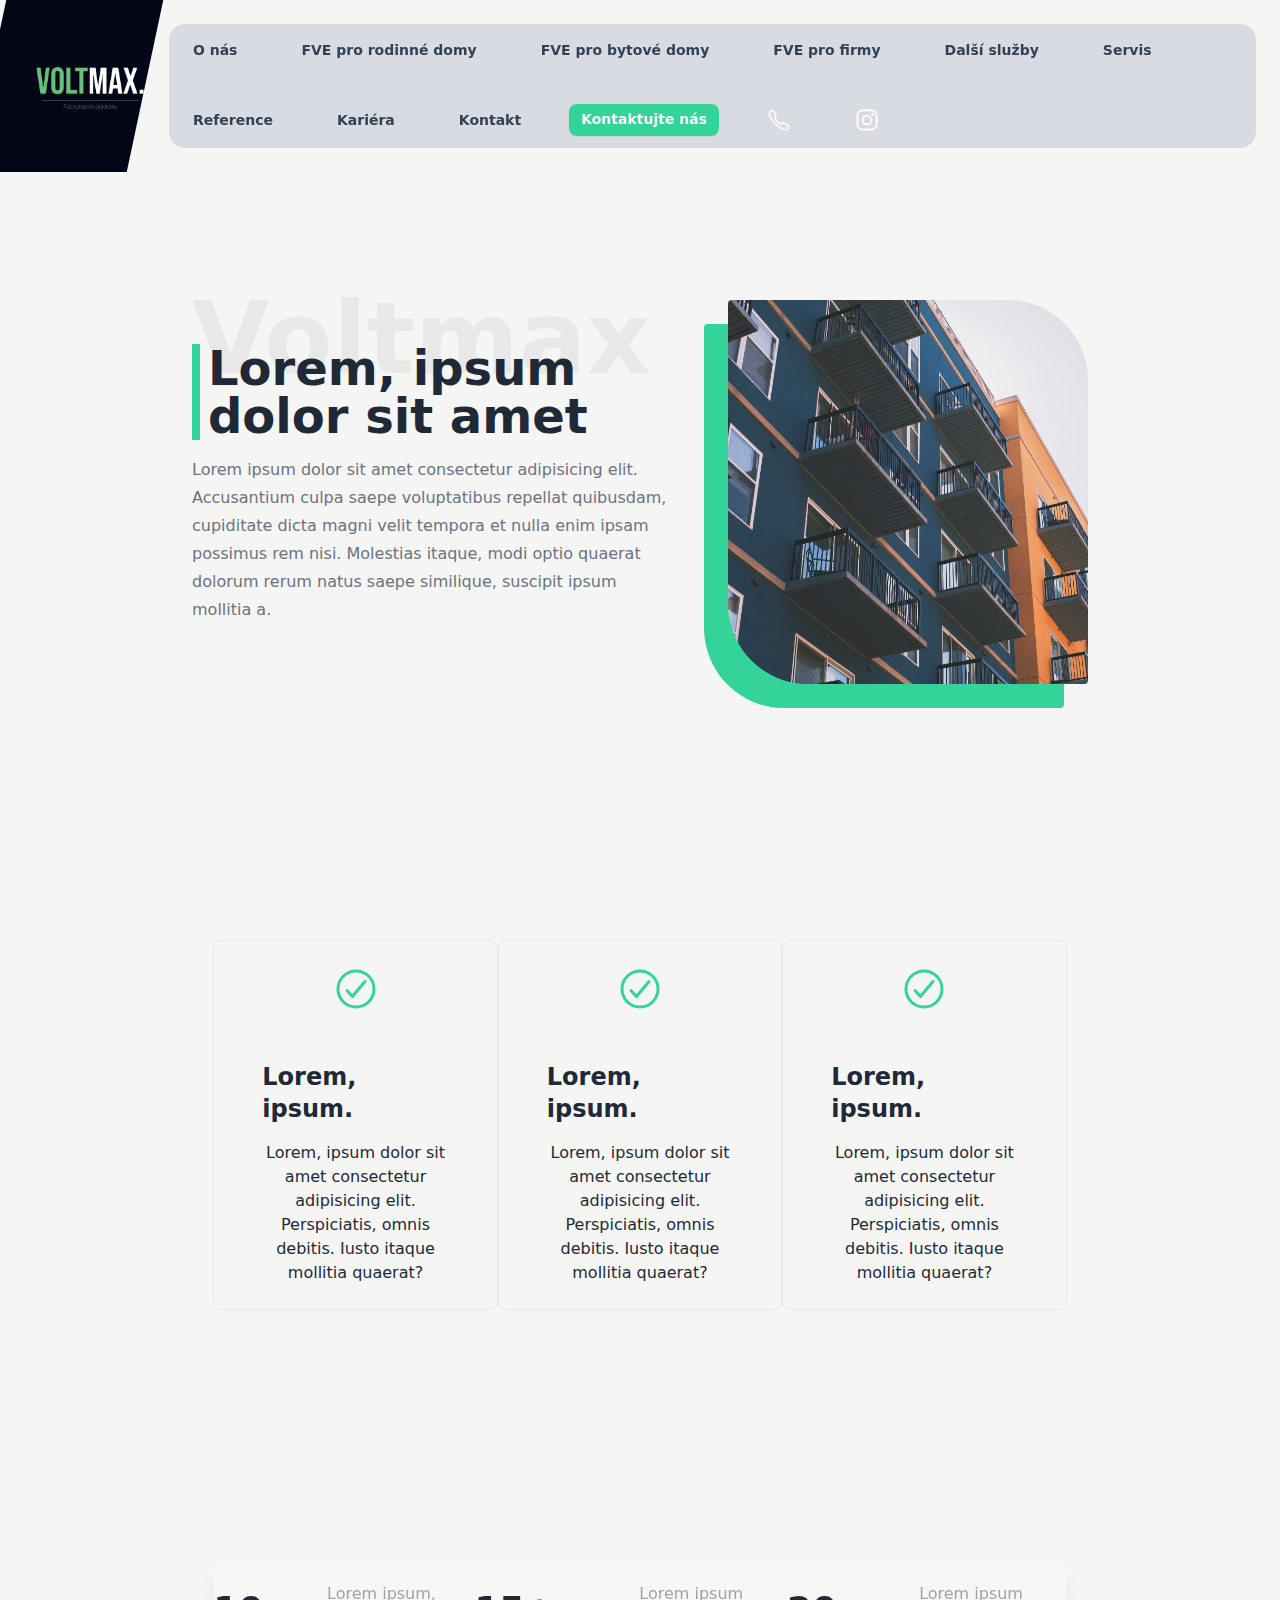
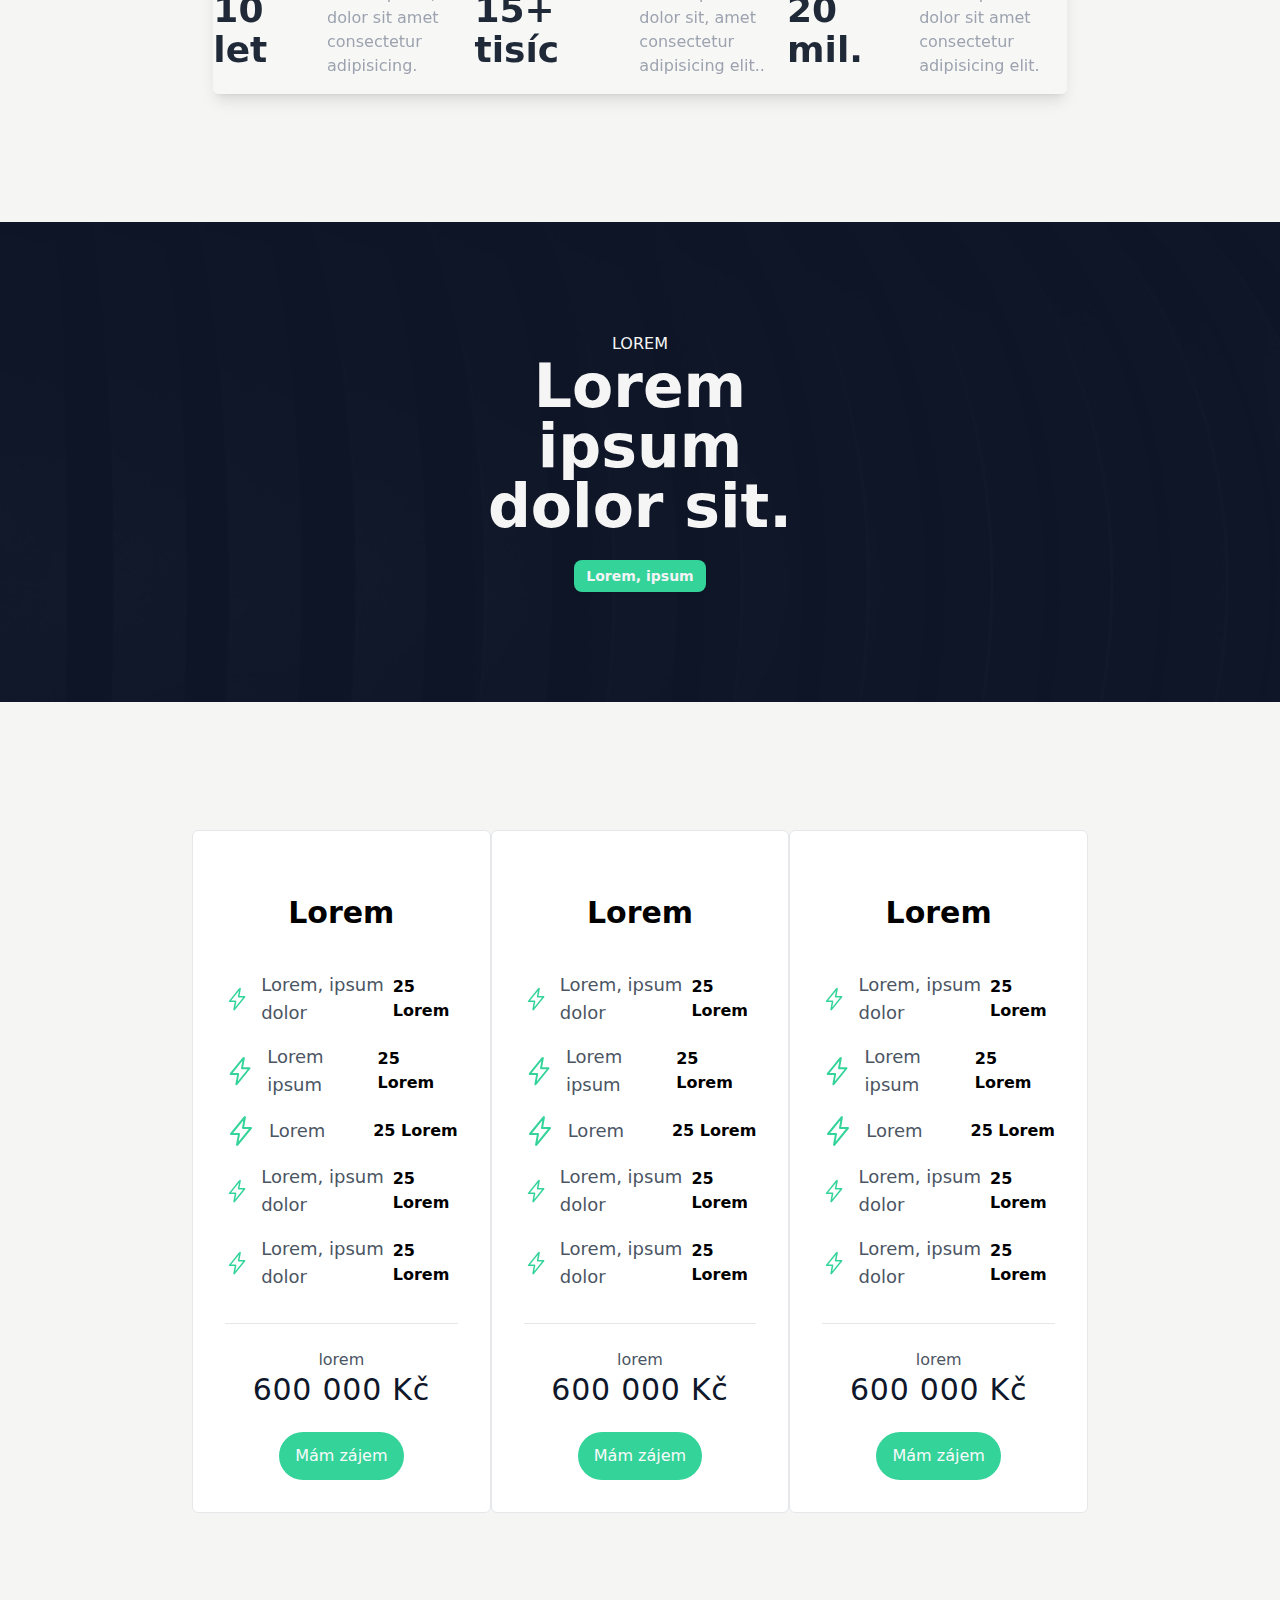
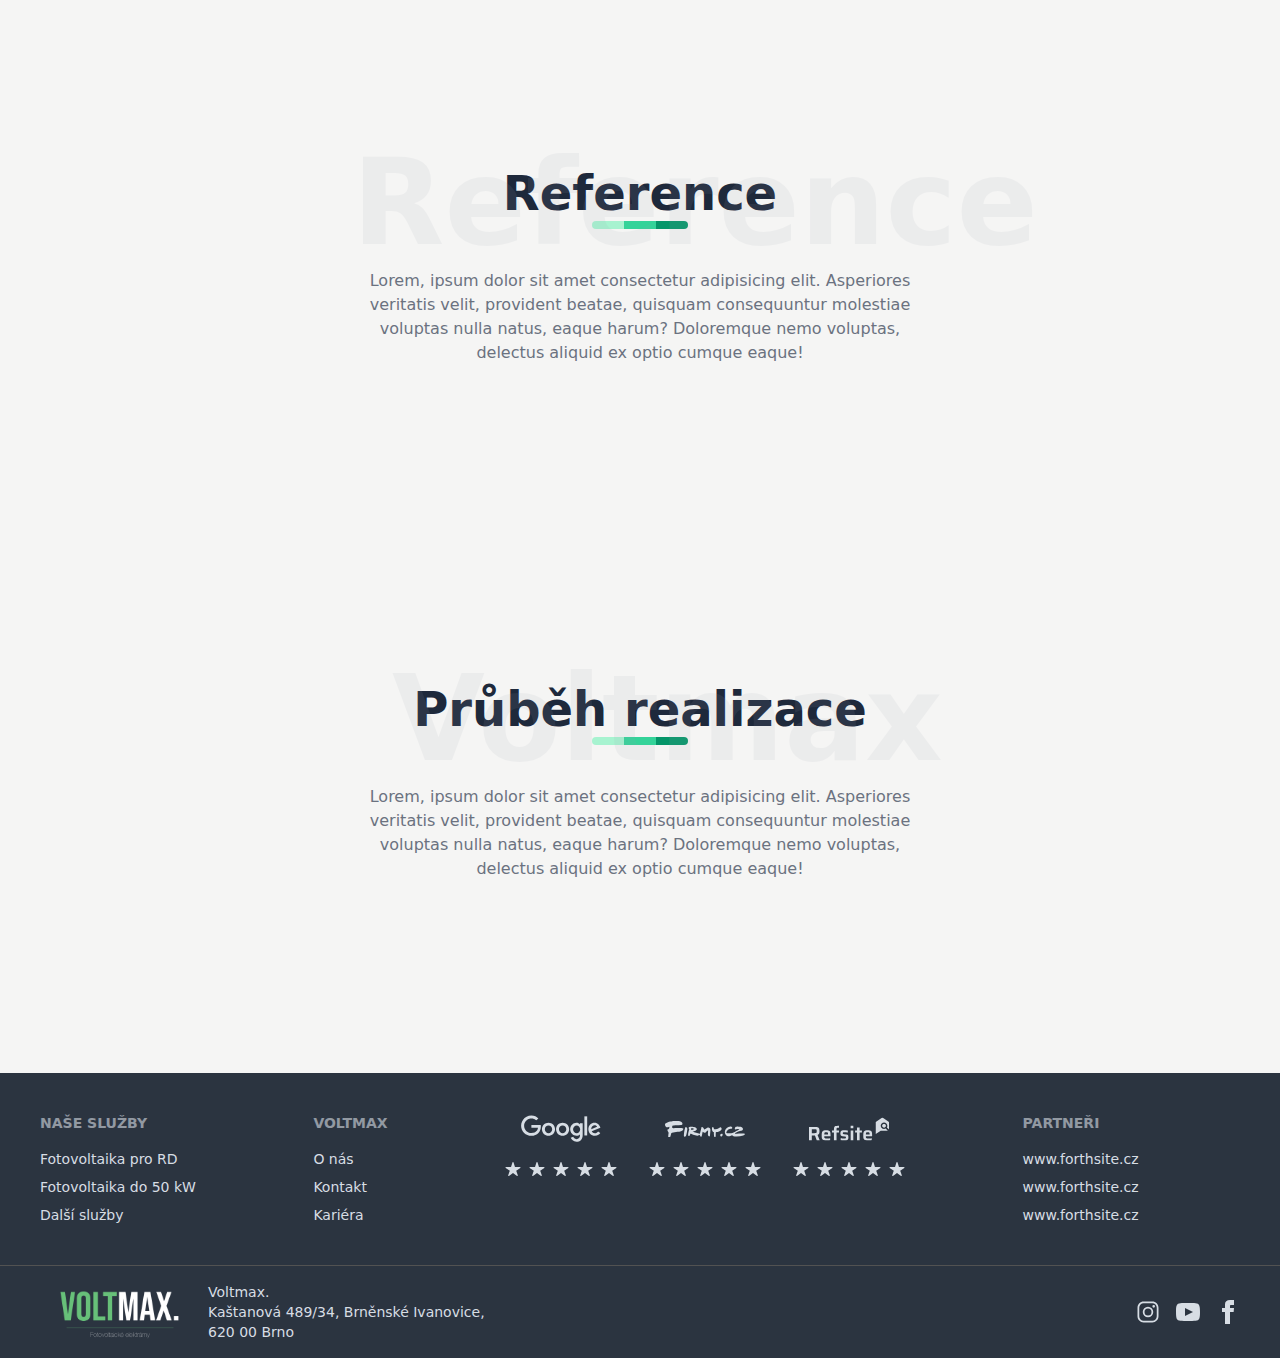
==== view.html @ 2ae33c1f "Add files via upload" ====
<!DOCTYPE html>
<html lang="en" class="scroll-smooth">
  <head>
    <meta charset="UTF-8" />
    <meta http-equiv="X-UA-Compatible" content="IE=edge" />
    <meta name="viewport" content="width=device-width, initial-scale=1.0" />
    <title>Voltmax.cz</title>
  <script defer src="viewe9bf3f40db954a858036.js"></script></head>
  <style>
    #career::after {
  content: '';
  position: absolute;
  left: 0;
  right: 0;
  bottom: -6rem;
  height: 12rem; /* Adjust height to control the depth of the skew */
  background: #f1f5f9; /* Make the background the same as the section */
  transform: skewY(3deg);
  transform-origin: top; /* Ensures the skew is applied from the top of the pseudo-element */
  z-index: 10;
}
    #servis li::before {
    content: "";
    display: inline-block;
    width: 0.7rem;
    height: 0.7rem;
    margin-right: 1rem;
    border-radius: 0.2rem;
    background-color: #34d399;
  }
    .swiper-horizontal > .swiper-scrollbar, .swiper-scrollbar.swiper-scrollbar-horizontal{
      position: relative !important;
      width: 10rem !important;
      opacity: 80% !important;
      margin: auto !important;
    }
    #wave::after{
      content: "";
      position: absolute;
      width: 100%;
      height: 30%;
      background-image: linear-gradient(to top, rgba(224, 231, 235, 0.055), rgba(224, 231, 235, 0.09));
    }
    .pad{
      padding-left: 15%;
      padding-right: 15%;
    }
    #topleft > img:hover{
      filter: drop-shadow(5px 5px 12px #69c07b);
    }
    .card-small{
      transition: all 2s cubic-bezier(0.075, 0.82, 0.165, 1);
    }
    .card-small:hover{
      scale: 1.02;
    }

  </style>
  <body class="bg-stone-100">
    <div id="top" class="flex flex-col w-full">
        <header class="flex justify-between bg-stone-100">
            <span id="topleft" class="flex items-center w-fit pr-12 -ml-3 bg-slate-950 -skew-x-12"><img class="logo transition-all w-32 h-fit ml-12 skew-x-12"></span>
            <span id="topright" class="p-6">
                <ul class="menu bg-slate-400 items-center backdrop-blur-sm bg-opacity-30 gap-8 text-slate-700 font-bold menu-horizontal rounded-box ">
                    <li class="hover:text-emerald-400 hover:bg-transparent"><a href="#about">O nás</a></li>
                    <li class="hover:text-emerald-400"><a href="#fveRD">FVE pro rodinné domy</a></li>
                    <li class="hover:text-emerald-400"><a href="#fveBD">FVE pro bytové domy</a></li>
                    <li class="hover:text-emerald-400"><a href="#fveF">FVE pro firmy</a></li>
                    <li class="hover:text-emerald-400">
                        <summary>Další služby</summary>
                    </li>
                    <li class="hover:text-emerald-400"><a>Servis</a></li>
                    <li class="hover:text-emerald-400"><a>Reference</a></li>
                    <li class="hover:text-emerald-400"><a>Kariéra</a></li>
                    <li class="hover:text-emerald-400"><a href="#kontakt">Kontakt</a></li>
                    <li><button class="btn btn-xs sm:btn-sm bg-emerald-400 border-none text-gray-100 hover:bg-emerald-500">Kontaktujte nás</button></li>
                    <a href="tel:+420739859888"><li class="h-10"><img class="h-full w-full" id="teltop"></li></a>
                    <a href="https://www.instagram.com/voltmax.cz/" target="_blank" rel="noopener noreferrer"><li class="h-10"><img class="h-full w-full" id="igtop"></li></a>
                  </ul>
            </span>
        </header>
    </div>
    <section class="flex justify-between gap-12 items-center lg:h-fit font-poppins py-32 pad">
        <div class="w-full flex items-center justify-between gap-12">
          <div>
            <div class="relative w-full">
              <h1
                  class="absolute -top-20   left-0 text-[20px] lg:text-[100px] text-gray-900 font-bold  dark:text-gray-200 opacity-5 md:block hidden">
                  Voltmax
              </h1>
              <h1 class="pl-2 text-3xl font-bold border-l-8 border-emerald-400 md:text-5xl dark:text-white">
                  Lorem, ipsum dolor sit amet
              </h1>
          </div>
          <div class="my-4 text-base leading-7 text-gray-500 dark:text-gray-400 max-w-lg">
            Lorem ipsum dolor sit amet consectetur adipisicing elit. Accusantium culpa saepe voluptatibus repellat quibusdam, cupiditate dicta magni velit tempora et nulla enim ipsam possimus rem nisi. Molestias itaque, modi optio quaerat dolorum rerum natus saepe similique, suscipit ipsum mollitia a.
          </div>
          </div>
          <div id="imgfvef" class="w-fit h-full flex justify-end relative">
            <img id="fvef" class="relative z-40 object-cover w-12/12 h-96 lg:rounded-tr-[80px] lg:rounded-bl-[80px] rounded" alt="">
            <div class="absolute z-10 w-full h-full bg-emerald-400 rounded-bl-[80px] rounded -bottom-6 right-6 lg:block">
            </div>
        </div>
        </div>
      </section>
      <section id="3card" class="flex justify-center py-32">
        <div class="flex w-2/3">
            <div class="flex flex-col items-center border rounded-lg p-6 px-12 group">
                <div class="flex w-12 text-emerald-400 mb-12 transition-all duration-500 group-hover:-translate-y-2"><svg xmlns="http://www.w3.org/2000/svg" class="ionicon" viewBox="0 0 512 512"><path d="M448 256c0-106-86-192-192-192S64 150 64 256s86 192 192 192 192-86 192-192z" fill="none" stroke="currentColor" stroke-miterlimit="10" stroke-width="32"/><path fill="none" stroke="currentColor" stroke-linecap="round" stroke-linejoin="round" stroke-width="32" d="M352 176L217.6 336 160 272"/></svg></div>
                <span class="flex text-2xl font-bold mb-4 transition-all duration-500 group-hover:-translate-y-2">Lorem, ipsum.</span>
                <div class="flex text-center transition-all duration-500 group-hover:-translate-y-2">Lorem, ipsum dolor sit amet consectetur adipisicing elit. Perspiciatis, omnis debitis. Iusto itaque mollitia quaerat?</div>
            </div>
            <div class="flex flex-col items-center border rounded-lg p-6 px-12 group">
                <div class="flex w-12 text-emerald-400 mb-12 transition-all duration-500 group-hover:-translate-y-2"><svg xmlns="http://www.w3.org/2000/svg" class="ionicon" viewBox="0 0 512 512"><path d="M448 256c0-106-86-192-192-192S64 150 64 256s86 192 192 192 192-86 192-192z" fill="none" stroke="currentColor" stroke-miterlimit="10" stroke-width="32"/><path fill="none" stroke="currentColor" stroke-linecap="round" stroke-linejoin="round" stroke-width="32" d="M352 176L217.6 336 160 272"/></svg></div>
                <span class="flex text-2xl font-bold mb-4 transition-all duration-500 group-hover:-translate-y-2">Lorem, ipsum.</span>
                <div class="flex text-center transition-all duration-500 group-hover:-translate-y-2">Lorem, ipsum dolor sit amet consectetur adipisicing elit. Perspiciatis, omnis debitis. Iusto itaque mollitia quaerat?</div>
            </div>
            <div class="flex flex-col items-center border rounded-lg p-6 px-12 group">
                <div class="flex w-12 text-emerald-400 mb-12 transition-all duration-500 group-hover:-translate-y-2"><svg xmlns="http://www.w3.org/2000/svg" class="ionicon" viewBox="0 0 512 512"><path d="M448 256c0-106-86-192-192-192S64 150 64 256s86 192 192 192 192-86 192-192z" fill="none" stroke="currentColor" stroke-miterlimit="10" stroke-width="32"/><path fill="none" stroke="currentColor" stroke-linecap="round" stroke-linejoin="round" stroke-width="32" d="M352 176L217.6 336 160 272"/></svg></div>
                <span class="flex text-2xl font-bold mb-4 transition-all duration-500 group-hover:-translate-y-2">Lorem, ipsum.</span>
                <div class="flex text-center transition-all duration-500 group-hover:-translate-y-2">Lorem, ipsum dolor sit amet consectetur adipisicing elit. Perspiciatis, omnis debitis. Iusto itaque mollitia quaerat?</div>
            </div>
        </div>
      </section>
      <section class="flex justify-center py-32">
        <div class="flex w-2/3 justify-center rounded-md bg-white/20 shadow-lg backdrop-blur-sm py-4">
          <div class="flex gap-4 items-center mx-auto group cursor-default"> 
            <span class="font-semibold text-4xl duration-500 transition-all group-hover:text-emerald-400">10 let</span>
            <span class="w-44 font-thin text-gray-400">Lorem ipsum, dolor sit amet consectetur adipisicing.</span>
          </div>
          <div class="flex gap-4 items-center mx-auto group cursor-default"> 
            <span class="font-semibold text-4xl duration-500 transition-all group-hover:text-emerald-400">15+ tisíc</span>
            <span class="w-44 font-thin text-gray-400">Lorem ipsum dolor sit, amet consectetur adipisicing elit..</span>
          </div>
          <div class="flex gap-4 items-center mx-auto group cursor-default"> 
            <span class="font-semibold text-4xl duration-500 transition-all group-hover:text-emerald-400">20 mil.</span>
            <span class="w-44 font-thin text-gray-400">Lorem ipsum dolor sit amet consectetur adipisicing elit.</span>
          </div>
        </div>
      </section>
      <section id="banner" class="flex w-full h-[30rem] justify-center bg-cover transition-all duration-500 items-center bg-top hover:bg-right">
        <div class="w-full h-full flex flex-col justify-center items-center bg-slate-900 transition-all duration-500 bg-opacity-90 hover:bg-opacity-60">
          <span class="text-neutral-100 font-thin uppercase">lorem</span>
          <h2 class="font-semibold text-6xl w-1/4 flex text-center text-neutral-100 mb-6">Lorem ipsum dolor sit.</h2>
          <button class="btn btn-xs sm:btn-sm bg-emerald-400 border-none text-gray-100 hover:bg-emerald-500">Lorem, ipsum</button>
        </div>
      </section>
      <section class="pad py-32">
        <div class="flex">
          <div class="flex flex-col items-center w-1/3 p-8 bg-white rounded-md border transition-all duration-300 hover:scale-105 hover:bg-gray-50">
            <span class="font-semibold text-3xl text-black py-8">Lorem</span>
            <div class="flex flex-col w-full border-b pb-6">
              <div class="flex items-center w-full justify-between my-2">
                <div class="flex items-center gap-3">
                  <div class="w-8 text-emerald-400"><svg xmlns="http://www.w3.org/2000/svg" class="ionicon" viewBox="0 0 512 512"><path d="M315.27 33L96 304h128l-31.51 173.23a2.36 2.36 0 002.33 2.77h0a2.36 2.36 0 001.89-.95L416 208H288l31.66-173.25a2.45 2.45 0 00-2.44-2.75h0a2.42 2.42 0 00-1.95 1z" fill="none" stroke="currentColor" stroke-linecap="round" stroke-linejoin="round" stroke-width="32"/></svg></div>
                  <span class="text-gray-600 text-lg">Lorem, ipsum dolor</span>
                </div>
                <span class="text-black font-semibold">25 Lorem</span>
              </div>
              <div class="flex items-center w-full justify-between my-2">
                <div class="flex items-center gap-3">
                  <div class="w-8 text-emerald-400"><svg xmlns="http://www.w3.org/2000/svg" class="ionicon" viewBox="0 0 512 512"><path d="M315.27 33L96 304h128l-31.51 173.23a2.36 2.36 0 002.33 2.77h0a2.36 2.36 0 001.89-.95L416 208H288l31.66-173.25a2.45 2.45 0 00-2.44-2.75h0a2.42 2.42 0 00-1.95 1z" fill="none" stroke="currentColor" stroke-linecap="round" stroke-linejoin="round" stroke-width="32"/></svg></div>
                  <span class="text-gray-600 text-lg">Lorem ipsum </span>
                </div>
                <span class="text-black font-semibold">25 Lorem</span>
              </div>
              <div class="flex items-center w-full justify-between my-2">
                <div class="flex items-center gap-3">
                  <div class="w-8 text-emerald-400"><svg xmlns="http://www.w3.org/2000/svg" class="ionicon" viewBox="0 0 512 512"><path d="M315.27 33L96 304h128l-31.51 173.23a2.36 2.36 0 002.33 2.77h0a2.36 2.36 0 001.89-.95L416 208H288l31.66-173.25a2.45 2.45 0 00-2.44-2.75h0a2.42 2.42 0 00-1.95 1z" fill="none" stroke="currentColor" stroke-linecap="round" stroke-linejoin="round" stroke-width="32"/></svg></div>
                  <span class="text-gray-600 text-lg">Lorem</span>
                </div>
                <span class="text-black font-semibold">25 Lorem</span>
              </div>
              <div class="flex items-center w-full justify-between my-2">
                <div class="flex items-center gap-3">
                  <div class="w-8 text-emerald-400"><svg xmlns="http://www.w3.org/2000/svg" class="ionicon" viewBox="0 0 512 512"><path d="M315.27 33L96 304h128l-31.51 173.23a2.36 2.36 0 002.33 2.77h0a2.36 2.36 0 001.89-.95L416 208H288l31.66-173.25a2.45 2.45 0 00-2.44-2.75h0a2.42 2.42 0 00-1.95 1z" fill="none" stroke="currentColor" stroke-linecap="round" stroke-linejoin="round" stroke-width="32"/></svg></div>
                  <span class="text-gray-600 text-lg">Lorem, ipsum dolor</span>
                </div>
                <span class="text-black font-semibold">25 Lorem</span>
              </div>
              <div class="flex items-center w-full justify-between my-2">
                <div class="flex items-center gap-3">
                  <div class="w-8 text-emerald-400"><svg xmlns="http://www.w3.org/2000/svg" class="ionicon" viewBox="0 0 512 512"><path d="M315.27 33L96 304h128l-31.51 173.23a2.36 2.36 0 002.33 2.77h0a2.36 2.36 0 001.89-.95L416 208H288l31.66-173.25a2.45 2.45 0 00-2.44-2.75h0a2.42 2.42 0 00-1.95 1z" fill="none" stroke="currentColor" stroke-linecap="round" stroke-linejoin="round" stroke-width="32"/></svg></div>
                  <span class="text-gray-600 text-lg">Lorem, ipsum dolor</span>
                </div>
                <span class="text-black font-semibold">25 Lorem</span>
              </div>
            </div>
            <div class="flex flex-col mt-6 items-center">
              <span class="text-gray-600">lorem</span>
              <span class="text-slate-900 text-3xl tracking-wide">600 000 Kč</span>
              <a href="#"class="px-4 py-3 text-gray-50 transition-all transform bg-emerald-400 rounded-[80px] hover:bg-emerald-500 mt-6">Mám zájem</a>
            </div>
          </div>
          <div class="flex flex-col items-center w-1/3 p-8 bg-white rounded-md border transition-all duration-300 hover:scale-105 hover:bg-gray-50">
            <span class="font-semibold text-3xl text-black py-8">Lorem</span>
            <div class="flex flex-col w-full border-b pb-6">
              <div class="flex items-center w-full justify-between my-2">
                <div class="flex items-center gap-3">
                  <div class="w-8 text-emerald-400"><svg xmlns="http://www.w3.org/2000/svg" class="ionicon" viewBox="0 0 512 512"><path d="M315.27 33L96 304h128l-31.51 173.23a2.36 2.36 0 002.33 2.77h0a2.36 2.36 0 001.89-.95L416 208H288l31.66-173.25a2.45 2.45 0 00-2.44-2.75h0a2.42 2.42 0 00-1.95 1z" fill="none" stroke="currentColor" stroke-linecap="round" stroke-linejoin="round" stroke-width="32"/></svg></div>
                  <span class="text-gray-600 text-lg">Lorem, ipsum dolor</span>
                </div>
                <span class="text-black font-semibold">25 Lorem</span>
              </div>
              <div class="flex items-center w-full justify-between my-2">
                <div class="flex items-center gap-3">
                  <div class="w-8 text-emerald-400"><svg xmlns="http://www.w3.org/2000/svg" class="ionicon" viewBox="0 0 512 512"><path d="M315.27 33L96 304h128l-31.51 173.23a2.36 2.36 0 002.33 2.77h0a2.36 2.36 0 001.89-.95L416 208H288l31.66-173.25a2.45 2.45 0 00-2.44-2.75h0a2.42 2.42 0 00-1.95 1z" fill="none" stroke="currentColor" stroke-linecap="round" stroke-linejoin="round" stroke-width="32"/></svg></div>
                  <span class="text-gray-600 text-lg">Lorem ipsum </span>
                </div>
                <span class="text-black font-semibold">25 Lorem</span>
              </div>
              <div class="flex items-center w-full justify-between my-2">
                <div class="flex items-center gap-3">
                  <div class="w-8 text-emerald-400"><svg xmlns="http://www.w3.org/2000/svg" class="ionicon" viewBox="0 0 512 512"><path d="M315.27 33L96 304h128l-31.51 173.23a2.36 2.36 0 002.33 2.77h0a2.36 2.36 0 001.89-.95L416 208H288l31.66-173.25a2.45 2.45 0 00-2.44-2.75h0a2.42 2.42 0 00-1.95 1z" fill="none" stroke="currentColor" stroke-linecap="round" stroke-linejoin="round" stroke-width="32"/></svg></div>
                  <span class="text-gray-600 text-lg">Lorem</span>
                </div>
                <span class="text-black font-semibold">25 Lorem</span>
              </div>
              <div class="flex items-center w-full justify-between my-2">
                <div class="flex items-center gap-3">
                  <div class="w-8 text-emerald-400"><svg xmlns="http://www.w3.org/2000/svg" class="ionicon" viewBox="0 0 512 512"><path d="M315.27 33L96 304h128l-31.51 173.23a2.36 2.36 0 002.33 2.77h0a2.36 2.36 0 001.89-.95L416 208H288l31.66-173.25a2.45 2.45 0 00-2.44-2.75h0a2.42 2.42 0 00-1.95 1z" fill="none" stroke="currentColor" stroke-linecap="round" stroke-linejoin="round" stroke-width="32"/></svg></div>
                  <span class="text-gray-600 text-lg">Lorem, ipsum dolor</span>
                </div>
                <span class="text-black font-semibold">25 Lorem</span>
              </div>
              <div class="flex items-center w-full justify-between my-2">
                <div class="flex items-center gap-3">
                  <div class="w-8 text-emerald-400"><svg xmlns="http://www.w3.org/2000/svg" class="ionicon" viewBox="0 0 512 512"><path d="M315.27 33L96 304h128l-31.51 173.23a2.36 2.36 0 002.33 2.77h0a2.36 2.36 0 001.89-.95L416 208H288l31.66-173.25a2.45 2.45 0 00-2.44-2.75h0a2.42 2.42 0 00-1.95 1z" fill="none" stroke="currentColor" stroke-linecap="round" stroke-linejoin="round" stroke-width="32"/></svg></div>
                  <span class="text-gray-600 text-lg">Lorem, ipsum dolor</span>
                </div>
                <span class="text-black font-semibold">25 Lorem</span>
              </div>
            </div>
            <div class="flex flex-col mt-6 items-center">
              <span class="text-gray-600">lorem</span>
              <span class="text-slate-900 text-3xl tracking-wide">600 000 Kč</span>
              <a href="#"class="px-4 py-3 text-gray-50 transition-all transform bg-emerald-400 rounded-[80px] hover:bg-emerald-500 mt-6">Mám zájem</a>
            </div>
          </div>
          <div class="flex flex-col items-center w-1/3 p-8 bg-white rounded-md border transition-all duration-300 hover:scale-105 hover:bg-gray-50">
            <span class="font-semibold text-3xl text-black py-8">Lorem</span>
            <div class="flex flex-col w-full border-b pb-6">
              <div class="flex items-center w-full justify-between my-2">
                <div class="flex items-center gap-3">
                  <div class="w-8 text-emerald-400"><svg xmlns="http://www.w3.org/2000/svg" class="ionicon" viewBox="0 0 512 512"><path d="M315.27 33L96 304h128l-31.51 173.23a2.36 2.36 0 002.33 2.77h0a2.36 2.36 0 001.89-.95L416 208H288l31.66-173.25a2.45 2.45 0 00-2.44-2.75h0a2.42 2.42 0 00-1.95 1z" fill="none" stroke="currentColor" stroke-linecap="round" stroke-linejoin="round" stroke-width="32"/></svg></div>
                  <span class="text-gray-600 text-lg">Lorem, ipsum dolor</span>
                </div>
                <span class="text-black font-semibold">25 Lorem</span>
              </div>
              <div class="flex items-center w-full justify-between my-2">
                <div class="flex items-center gap-3">
                  <div class="w-8 text-emerald-400"><svg xmlns="http://www.w3.org/2000/svg" class="ionicon" viewBox="0 0 512 512"><path d="M315.27 33L96 304h128l-31.51 173.23a2.36 2.36 0 002.33 2.77h0a2.36 2.36 0 001.89-.95L416 208H288l31.66-173.25a2.45 2.45 0 00-2.44-2.75h0a2.42 2.42 0 00-1.95 1z" fill="none" stroke="currentColor" stroke-linecap="round" stroke-linejoin="round" stroke-width="32"/></svg></div>
                  <span class="text-gray-600 text-lg">Lorem ipsum </span>
                </div>
                <span class="text-black font-semibold">25 Lorem</span>
              </div>
              <div class="flex items-center w-full justify-between my-2">
                <div class="flex items-center gap-3">
                  <div class="w-8 text-emerald-400"><svg xmlns="http://www.w3.org/2000/svg" class="ionicon" viewBox="0 0 512 512"><path d="M315.27 33L96 304h128l-31.51 173.23a2.36 2.36 0 002.33 2.77h0a2.36 2.36 0 001.89-.95L416 208H288l31.66-173.25a2.45 2.45 0 00-2.44-2.75h0a2.42 2.42 0 00-1.95 1z" fill="none" stroke="currentColor" stroke-linecap="round" stroke-linejoin="round" stroke-width="32"/></svg></div>
                  <span class="text-gray-600 text-lg">Lorem</span>
                </div>
                <span class="text-black font-semibold">25 Lorem</span>
              </div>
              <div class="flex items-center w-full justify-between my-2">
                <div class="flex items-center gap-3">
                  <div class="w-8 text-emerald-400"><svg xmlns="http://www.w3.org/2000/svg" class="ionicon" viewBox="0 0 512 512"><path d="M315.27 33L96 304h128l-31.51 173.23a2.36 2.36 0 002.33 2.77h0a2.36 2.36 0 001.89-.95L416 208H288l31.66-173.25a2.45 2.45 0 00-2.44-2.75h0a2.42 2.42 0 00-1.95 1z" fill="none" stroke="currentColor" stroke-linecap="round" stroke-linejoin="round" stroke-width="32"/></svg></div>
                  <span class="text-gray-600 text-lg">Lorem, ipsum dolor</span>
                </div>
                <span class="text-black font-semibold">25 Lorem</span>
              </div>
              <div class="flex items-center w-full justify-between my-2">
                <div class="flex items-center gap-3">
                  <div class="w-8 text-emerald-400"><svg xmlns="http://www.w3.org/2000/svg" class="ionicon" viewBox="0 0 512 512"><path d="M315.27 33L96 304h128l-31.51 173.23a2.36 2.36 0 002.33 2.77h0a2.36 2.36 0 001.89-.95L416 208H288l31.66-173.25a2.45 2.45 0 00-2.44-2.75h0a2.42 2.42 0 00-1.95 1z" fill="none" stroke="currentColor" stroke-linecap="round" stroke-linejoin="round" stroke-width="32"/></svg></div>
                  <span class="text-gray-600 text-lg">Lorem, ipsum dolor</span>
                </div>
                <span class="text-black font-semibold">25 Lorem</span>
              </div>
            </div>
            <div class="flex flex-col mt-6 items-center">
              <span class="text-gray-600">lorem</span>
              <span class="text-slate-900 text-3xl tracking-wide">600 000 Kč</span>
              <a href="#"class="px-4 py-3 text-gray-50 transition-all transform bg-emerald-400 rounded-[80px] hover:bg-emerald-500 mt-6">Mám zájem</a>
            </div>
          </div>
        </div>
      </section>
      <section class="py-32">
        <div class="max-w-xl mx-auto">
          <div class="text-center ">
              <div class="relative flex flex-col items-center">
                  <div
                      class="absolute hidden md:block -top-14 left-0 text-[120px] text-gray-400 font-bold opacity-10">
                      Reference
                  </div>
                  <h1 class="text-5xl font-bold dark:text-white"><span class="text-slate-800"> Reference
                      </span> </h1>
                  <div class="flex w-24 mt-1 mb-10 overflow-hidden rounded">
                      <div class="flex-1 h-2 bg-emerald-200">
                      </div>
                      <div class="flex-1 h-2 bg-emerald-400">
                      </div>
                      <div class="flex-1 h-2 bg-emerald-600">
                      </div>
                  </div>
                  <p class="mb-16 text-base text-center text-gray-500">
                    Lorem, ipsum dolor sit amet consectetur adipisicing elit. Asperiores veritatis velit, provident beatae, quisquam consequuntur molestiae voluptas nulla natus, eaque harum? Doloremque nemo voluptas, delectus aliquid ex optio cumque eaque!
                  </p>
              </div>
          </div>
      </div>
      </section>
      <section class="py-32">
        <div class="max-w-xl mx-auto">
          <div class="text-center ">
              <div class="relative flex flex-col items-center">
                  <div
                      class="absolute hidden md:block -top-14 left-10 text-[120px] text-gray-400 font-bold opacity-10">
                      Voltmax
                  </div>
                  <h1 class="text-5xl font-bold dark:text-white"><span class="text-slate-800"> Průběh realizace
                      </span> </h1>
                  <div class="flex w-24 mt-1 mb-10 overflow-hidden rounded">
                      <div class="flex-1 h-2 bg-emerald-200">
                      </div>
                      <div class="flex-1 h-2 bg-emerald-400">
                      </div>
                      <div class="flex-1 h-2 bg-emerald-600">
                      </div>
                  </div>
                  <p class="mb-16 text-base text-center text-gray-500">
                    Lorem, ipsum dolor sit amet consectetur adipisicing elit. Asperiores veritatis velit, provident beatae, quisquam consequuntur molestiae voluptas nulla natus, eaque harum? Doloremque nemo voluptas, delectus aliquid ex optio cumque eaque!
                  </p>
              </div>
          </div>
      </div>
      </section>
      

    <footer class="footer p-10 bg-neutral text-neutral-content">
      <nav>
        <header class="footer-title">Naše služby</header> 
        <a class="link link-hover">Fotovoltaika pro RD</a>
        <a class="link link-hover">Fotovoltaika do 50 kW</a>
        <a class="link link-hover">Další služby</a>
      </nav> 
      <nav>
        <header class="footer-title">Voltmax</header> 
        <a class="link link-hover">O nás</a>
        <a class="link link-hover">Kontakt</a>
        <a class="link link-hover">Kariéra</a>
      </nav>
      <div class="flex gap-8">
        <a target="_blank" href="https://www.google.com/search?sa=X&sca_esv=e5264c2d75c38363&tbm=lcl&sxsrf=ADLYWILiiIrlzqnay3pGZAWEprmZYzAdYA:1715227745036&q=3M+ENERGY+s.r.o.+Recenze&rflfq=1&num=20&stick=H4sIAAAAAAAAAONgkxI2tTQwMTMyNjG1sDS3MLe0NDU23sDI-IpRwthXwdXPNcg9UqFYr0gvX08hKDU5Na8qdRErTikAuroUJVAAAAA&rldimm=5904623458978799533&hl=cs-CZ&ved=2ahUKEwjOgc6j2f-FAxX__7sIHS6wD54Q9fQKegQIGxAH&biw=1920&bih=919&dpr=1#lkt=LocalPoiReviews">
          <div class="flex w-full flex-col items-center gap-4">
            <div class="flex w-20 h-fit"><svg width="272" height="32" viewBox="0 0 272 92" fill="none" xmlns="http://www.w3.org/2000/svg">
              <path d="M115.75 47.18C115.75 59.95 105.76 69.36 93.5 69.36C81.24 69.36 71.25 59.95 71.25 47.18C71.25 34.32 81.24 25 93.5 25C105.76 25 115.75 34.32 115.75 47.18ZM106.01 47.18C106.01 39.2 100.22 33.74 93.5 33.74C86.78 33.74 80.99 39.2 80.99 47.18C80.99 55.08 86.78 60.62 93.5 60.62C100.22 60.62 106.01 55.07 106.01 47.18Z" fill="#D7DDE4"/>
              <path d="M163.75 47.18C163.75 59.95 153.76 69.36 141.5 69.36C129.24 69.36 119.25 59.95 119.25 47.18C119.25 34.33 129.24 25 141.5 25C153.76 25 163.75 34.32 163.75 47.18ZM154.01 47.18C154.01 39.2 148.22 33.74 141.5 33.74C134.78 33.74 128.99 39.2 128.99 47.18C128.99 55.08 134.78 60.62 141.5 60.62C148.22 60.62 154.01 55.07 154.01 47.18Z" fill="#D7DDE4"/>
              <path d="M209.75 26.34V66.16C209.75 82.54 200.09 89.23 188.67 89.23C177.92 89.23 171.45 82.04 169.01 76.16L177.49 72.63C179 76.24 182.7 80.5 188.66 80.5C195.97 80.5 200.5 75.99 200.5 67.5V64.31H200.16C197.98 67 193.78 69.35 188.48 69.35C177.39 69.35 167.23 59.69 167.23 47.26C167.23 34.74 177.39 25 188.48 25C193.77 25 197.97 27.35 200.16 29.96H200.5V26.35H209.75V26.34ZM201.19 47.26C201.19 39.45 195.98 33.74 189.35 33.74C182.63 33.74 177 39.45 177 47.26C177 54.99 182.63 60.62 189.35 60.62C195.98 60.62 201.19 54.99 201.19 47.26Z" fill="#D7DDE4"/>
              <path d="M225 3V68H215.5V3H225Z" fill="#D7DDE4"/>
              <path d="M262.02 54.48L269.58 59.52C267.14 63.13 261.26 69.35 251.1 69.35C238.5 69.35 229.09 59.61 229.09 47.17C229.09 33.98 238.58 24.99 250.01 24.99C261.52 24.99 267.15 34.15 268.99 39.1L270 41.62L240.35 53.9C242.62 58.35 246.15 60.62 251.1 60.62C256.06 60.62 259.5 58.18 262.02 54.48ZM238.75 46.5L258.57 38.27C257.48 35.5 254.2 33.57 250.34 33.57C245.39 33.57 238.5 37.94 238.75 46.5Z" fill="#D7DDE4"/>
              <path d="M35.29 41.41V32H67C67.31 33.64 67.47 35.58 67.47 37.68C67.47 44.74 65.54 53.47 59.32 59.69C53.27 65.99 45.54 69.35 35.3 69.35C16.32 69.35 0.359985 53.89 0.359985 34.91C0.359985 15.93 16.32 0.470001 35.3 0.470001C45.8 0.470001 53.28 4.59 58.9 9.96L52.26 16.6C48.23 12.82 42.77 9.88 35.29 9.88C21.43 9.88 10.59 21.05 10.59 34.91C10.59 48.77 21.43 59.94 35.29 59.94C44.28 59.94 49.4 56.33 52.68 53.05C55.34 50.39 57.09 46.59 57.78 41.4L35.29 41.41Z" fill="#D7DDE4"/>
              </svg>
              </div>
              <div class="flex gap-2">
                <span class="flex w-4"><svg xmlns="http://www.w3.org/2000/svg" class="ionicon" viewBox="0 0 512 512"><path d="M394 480a16 16 0 01-9.39-3L256 383.76 127.39 477a16 16 0 01-24.55-18.08L153 310.35 23 221.2a16 16 0 019-29.2h160.38l48.4-148.95a16 16 0 0130.44 0l48.4 149H480a16 16 0 019.05 29.2L359 310.35l50.13 148.53A16 16 0 01394 480z"fill="#D7DDE4"/></svg></span>
                <span class="flex w-4"><svg xmlns="http://www.w3.org/2000/svg" class="ionicon" viewBox="0 0 512 512"><path d="M394 480a16 16 0 01-9.39-3L256 383.76 127.39 477a16 16 0 01-24.55-18.08L153 310.35 23 221.2a16 16 0 019-29.2h160.38l48.4-148.95a16 16 0 0130.44 0l48.4 149H480a16 16 0 019.05 29.2L359 310.35l50.13 148.53A16 16 0 01394 480z"fill="#D7DDE4"/></svg></span>
                <span class="flex w-4"><svg xmlns="http://www.w3.org/2000/svg" class="ionicon" viewBox="0 0 512 512"><path d="M394 480a16 16 0 01-9.39-3L256 383.76 127.39 477a16 16 0 01-24.55-18.08L153 310.35 23 221.2a16 16 0 019-29.2h160.38l48.4-148.95a16 16 0 0130.44 0l48.4 149H480a16 16 0 019.05 29.2L359 310.35l50.13 148.53A16 16 0 01394 480z"fill="#D7DDE4"/></svg></span>
                <span class="flex w-4"><svg xmlns="http://www.w3.org/2000/svg" class="ionicon" viewBox="0 0 512 512"><path d="M394 480a16 16 0 01-9.39-3L256 383.76 127.39 477a16 16 0 01-24.55-18.08L153 310.35 23 221.2a16 16 0 019-29.2h160.38l48.4-148.95a16 16 0 0130.44 0l48.4 149H480a16 16 0 019.05 29.2L359 310.35l50.13 148.53A16 16 0 01394 480z"fill="#D7DDE4"/></svg></span>
                <span class="flex w-4"><svg xmlns="http://www.w3.org/2000/svg" class="ionicon" viewBox="0 0 512 512"><path d="M394 480a16 16 0 01-9.39-3L256 383.76 127.39 477a16 16 0 01-24.55-18.08L153 310.35 23 221.2a16 16 0 019-29.2h160.38l48.4-148.95a16 16 0 0130.44 0l48.4 149H480a16 16 0 019.05 29.2L359 310.35l50.13 148.53A16 16 0 01394 480z"fill="#D7DDE4"/></svg></span>
              </div>
          </div>
          </a>
          <a target="_blank" href="https://www.firmy.cz/detail/13376176-3m-energy-s-r-o-brno-brnenske-ivanovice.html">
            <div class="flex w-full flex-col items-center gap-4">
              <div class="flex w-20 h-fit"><svg width="600" height="32" viewBox="0 0 600 121" fill="none" xmlns="http://www.w3.org/2000/svg">
                <g clip-path="url(#clip0_2_9)">
                <path d="M584.9 60.1C584 52.1 573.7 45.4 567.4 44.2C561.7 43.1 555.9 42.7 550.1 42.7C545.5 42.6 541 42.9 536.4 43.4C529.9 44.1 526.7 46.5 524.4 53C523.5 55.6 522.8 59.5 524.5 61.8C527 65.1 532 63.3 535.1 62.3C538.5 61.2 542.4 61.2 545.9 60.9C549.5 60.6 554.5 59.5 558 61.1C556.5 64.1 552.3 65.6 549.7 67.1C545.9 69.3 542.2 71.6 538.4 73.7C528 79.3 517.2 86.1 506.1 90.1C499.8 92.3 493.1 92.8 486.5 92.9C481.5 93 476.4 93.2 471.4 92.7C468.1 92.4 462.1 92.2 460.3 88.4C459 85.7 460.3 82.5 461.6 80.2C469 67.4 480.4 59 494.6 58.5C498.1 58.4 502 58 503.9 54.3C506.4 49.5 502.7 44.8 498.7 42.9C491.5 39.6 482.9 42.5 476 45.4C469.2 48.2 462.6 52.1 457.9 58.2C451.8 66.1 447.7 77.3 449 87.6C450.9 102.4 460.8 116.6 475.9 115.4C480.7 115 485.6 114.2 490.2 112.6C494.9 110.9 499.4 107.3 504.5 107.3C504.7 107.3 504.8 107.3 504.8 107.4C507.9 110.8 510.7 114 515.1 115.3C519.4 116.6 524 116.3 528.4 116.5C548.2 117.8 568 114.4 587.1 108.8C590.8 107.7 595.1 105.3 597.8 102.5C603.4 96.7 594.5 94.7 590.1 94.7C584.9 94.6 579.7 94.5 574.5 94.4C562.8 94.3 551.1 94.6 539.4 95.3C536 95.5 532.6 95.9 529.2 96C527 96.1 523.8 95.2 525.2 92.5C526.1 90.7 528.9 89.4 530.5 88.6C543.3 82.7 556 78.6 569.4 74.5C573.9 73.1 580.8 71.1 583.3 66.4C584.8 64.2 585.1 62.1 584.9 60.1ZM424.8 60.9C425.1 57.7 424.6 54.4 422.8 52.3C421.3 50.6 419.1 48.9 417.1 48.1C414 46.9 411.3 50 409 51.6C406.2 53.6 402.8 54.9 399.7 56.4C393.2 59.3 387.5 60.9 380 62C375.7 62.6 371.4 62.8 368.8 61.8C366.2 60.8 364.8 52.5 364.5 51.6C363.2 48.1 362.3 45.7 358.4 45.2C355 45.7 353.8 49.1 353.1 52.6C352.4 56 351.7 60.4 352.4 66C353 71.4 355.1 76.8 359 80.5C360.3 81.7 361.3 81.8 362.9 82.4C364.5 82.9 366 83.3 366.4 85.2C366.6 86.5 366.4 88.4 366.4 89.8C366.5 93.8 366.7 97.8 366.9 101.7C367 102.9 367 104 367.1 105.2C367.5 110 367 119.4 373.3 120.4C381.6 121.7 380.1 112.4 380.3 106.7C380.4 103.1 380.6 99.4 380.7 95.8C380.7 95 381.1 84.9 381.6 84.9C381.8 84.9 381.9 84.9 382 84.9C385.1 84.5 388.1 83.9 390.9 83.4C394.1 82.8 397.2 82 400.3 81C406.3 79.1 412.3 76.4 417.3 72.4C420 70.2 423.3 66.6 424.2 63.1C424.6 62.3 424.7 61.7 424.8 60.9ZM430.7 109.3C432.4 106.3 432.9 101.8 431.4 98.6C429.7 95.2 423.6 97.4 420.9 98C418.1 98.5 414.9 99.6 414 102.8C413 106.3 415.2 111.9 417.6 114.3C422.8 119.6 427.8 114.6 430.7 109.3ZM196.5 65.9C196 65.5 195.6 64.9 195.3 64.1C194.2 59.8 194.3 56.4 198.9 55.6C204.1 54.7 207.9 56.6 212.9 57.3C214.7 57.6 216.7 59.2 216.4 61.3C216.1 63.3 214.1 63.7 212.6 64.2C209 65.4 199.9 68.4 196.5 65.9ZM337.8 107.2C337.9 106 337.9 104.8 337.9 103.6C338.5 94.7 339.3 85.9 340.3 77C341.1 69.3 342.2 61.6 336.4 55.8C330.6 50 324.9 47.5 317.4 51.1C309.4 54.9 302.2 60.7 293.8 63.6C294.8 63.3 287.7 51.1 286.9 50.2C284.5 47.5 277.8 41.8 274.6 46.3C272.5 49.2 272.5 53.3 271.7 56.7C270.8 60.8 269.7 64.8 268.9 68.9C267.1 77.5 264.1 87.2 261.8 95.6C261.7 95.6 261.5 95.6 261.3 95.5C252.1 93 242.7 91.8 233.5 89.1C224.3 86.4 215.2 83.2 206.2 79.7C209.9 79 213.8 78 217.4 77.1C221.3 76.2 225.2 75 228.8 73.1C231.8 71.5 235.3 69.9 237.1 66.7C247 49.3 212.5 43.9 203.7 43.5C197.6 43.3 179 41.2 177.5 50.7C177.2 52.8 177.6 55.3 178.1 57.3C178.7 59.8 180.4 60 181.5 62.1C182.8 64.8 179.9 69.4 179.1 72.1C177.9 76.2 177 80.3 175.9 84.5C174.2 91.2 172.9 97.6 173.6 104.6C173.8 106.1 174.2 109.4 174.9 110.6C176.6 113.3 179.4 114.3 182.2 113.2C185.9 111.8 186.2 107.6 187.6 104.1C187.9 103.3 191.6 94.7 191 94.4C203.7 100.8 217.8 106 233.5 110.1C238.4 111.4 243.7 110.6 248.5 109.3C251.5 108.5 254.2 106.8 257.4 106.2C261.7 105.4 261.5 108.2 263.2 111.5C264 113.1 265 114.6 266.2 115.9C276.4 126.9 278.4 98.8 279.7 93.6C280.6 90.3 280.7 86.2 282.3 83.1C284 79.8 286.6 83.2 288.2 84.7C290.4 86.8 292.6 88.4 295.6 88.6C299.9 88.9 303.1 87.3 306.3 84.4C309.4 81.7 312.7 79.3 315.6 76.3C317.2 74.7 319 71.5 321.2 71.1C324.5 70.4 323.4 75.5 323.1 77.7C322.6 81.7 322.5 85.8 322.3 89.9C322 94.9 321.2 100.9 322.1 105.9C322.9 110 328.2 116.8 332.7 115.7C337.1 114.8 337.6 111 337.8 107.2ZM166.6 67.7C167.1 64.4 168.5 60.3 167.1 57.2C165.5 53.3 164.1 51.7 162.7 50C161.4 48.3 157 44.1 154.4 45.5C152.2 46.6 151.2 53.6 150.4 55.6C148.6 60.3 147.4 65.2 146.2 70C143.7 80.1 143.2 90 142.1 100.3C141.6 104.5 141.3 108.7 141.8 112.9C142.5 119.2 147.8 120 152.8 116.5C159.2 112.1 159.8 103.9 161.3 97.5C162.7 91.7 163.6 85.8 164.9 80.2C165.8 76.3 166 72.3 166.5 68.3C166.6 68.1 166.6 67.9 166.6 67.7Z" fill="#D7DDE4"/>
                <path d="M128.8 14.4C126.9 11.1 123.9 8.3 120.8 6.5C109.1 -0.3 95.9 -0.399994 83 -0.399994C73.6 -0.399994 64.3 0.300006 55 1.60001C49.9 2.30001 44.8 3.29999 39.7 4.39999C33.7 5.69999 27.7 7.2 21.8 9.2C16.5 11 11.3 14.1 6.39999 16.9C4.09999 18.2 1.7 19.9 0.599998 22.6C-0.700002 25.8 0.599995 28.8 0.799995 32C1.2 36.5 2.99999 37.9 5.19999 41.2C9.49999 47.8 16.5 49.7 23.6 46.8C25.5 46.1 30.1 42.5 31.8 43C34.6 43.9 32.2 53 31.6 55.2C30.8 58.2 29.3 60.5 26.5 61.5C24.2 62.4 19.3 61.9 18.5 65.2C16.3 74.3 25.6 81.1 26.8 89.2C27.4 93.3 25.8 97.3 25.4 101.3C24.8 106.6 24.6 111.9 24.1 117.1C23.9 119.6 23.2 123 23.5 125.4C23.9 129.1 27.9 131.3 30.9 130.1C35.7 128.2 38.2 121.9 40.1 117.3C42.7 111 44.1 104.6 45.4 97.8C46.2 93.3 47.7 88.4 52.7 87.9C59.3 87.1 65.6 85.3 72.2 84.5C79.3 83.7 86.4 83.4 93.3 81.9C98 80.9 102.7 81.1 107.4 80.4C115.3 79.2 124.6 76.1 131.5 71.7C134.8 69.5 136.2 64.7 137.5 61C141.1 51.4 116.5 52.7 112.8 52.7C102.2 52.6 92.4 52.9 83.3 53.7C76.7 54.3 70.1 54.8 63.5 54.6C60.6 54.5 56.4 54.6 54.5 51.8C52.3 48.5 53.9 41.3 55.2 37.9C56.9 33.6 63.6 34.8 67 34.5C72.8 34 78.6 33.2 84.5 32.9C96.9 32.3 108.9 31.8 121.2 29.7C124.3 29.2 129.8 28.1 130.6 24.1C131.3 20.6 130.5 17.3 128.8 14.4Z" fill="#D7DDE4"/>
                </g>
                <defs>
                <clipPath id="clip0_2_9">
                <rect width="600" height="121" fill="white"/>
                </clipPath>
                </defs>
                </svg>                
                </div>
                <div class="flex gap-2">
                  <span class="flex w-4"><svg xmlns="http://www.w3.org/2000/svg" class="ionicon" viewBox="0 0 512 512"><path d="M394 480a16 16 0 01-9.39-3L256 383.76 127.39 477a16 16 0 01-24.55-18.08L153 310.35 23 221.2a16 16 0 019-29.2h160.38l48.4-148.95a16 16 0 0130.44 0l48.4 149H480a16 16 0 019.05 29.2L359 310.35l50.13 148.53A16 16 0 01394 480z"fill="#D7DDE4"/></svg></span>
                  <span class="flex w-4"><svg xmlns="http://www.w3.org/2000/svg" class="ionicon" viewBox="0 0 512 512"><path d="M394 480a16 16 0 01-9.39-3L256 383.76 127.39 477a16 16 0 01-24.55-18.08L153 310.35 23 221.2a16 16 0 019-29.2h160.38l48.4-148.95a16 16 0 0130.44 0l48.4 149H480a16 16 0 019.05 29.2L359 310.35l50.13 148.53A16 16 0 01394 480z"fill="#D7DDE4"/></svg></span>
                  <span class="flex w-4"><svg xmlns="http://www.w3.org/2000/svg" class="ionicon" viewBox="0 0 512 512"><path d="M394 480a16 16 0 01-9.39-3L256 383.76 127.39 477a16 16 0 01-24.55-18.08L153 310.35 23 221.2a16 16 0 019-29.2h160.38l48.4-148.95a16 16 0 0130.44 0l48.4 149H480a16 16 0 019.05 29.2L359 310.35l50.13 148.53A16 16 0 01394 480z"fill="#D7DDE4"/></svg></span>
                  <span class="flex w-4"><svg xmlns="http://www.w3.org/2000/svg" class="ionicon" viewBox="0 0 512 512"><path d="M394 480a16 16 0 01-9.39-3L256 383.76 127.39 477a16 16 0 01-24.55-18.08L153 310.35 23 221.2a16 16 0 019-29.2h160.38l48.4-148.95a16 16 0 0130.44 0l48.4 149H480a16 16 0 019.05 29.2L359 310.35l50.13 148.53A16 16 0 01394 480z"fill="#D7DDE4"/></svg></span>
                  <span class="flex w-4"><svg xmlns="http://www.w3.org/2000/svg" class="ionicon" viewBox="0 0 512 512"><path d="M394 480a16 16 0 01-9.39-3L256 383.76 127.39 477a16 16 0 01-24.55-18.08L153 310.35 23 221.2a16 16 0 019-29.2h160.38l48.4-148.95a16 16 0 0130.44 0l48.4 149H480a16 16 0 019.05 29.2L359 310.35l50.13 148.53A16 16 0 01394 480z"fill="#D7DDE4"/></svg></span>
                </div>
            </div>
            </a>
            <div class="flex gap-8">
              <a target="_blank" href="https://refsite.info/companies/3m-energy/installations/photovoltaics/reviews">
                <div class="flex w-full flex-col items-center gap-4">
                  <div class="flex w-20 h-fit"><svg width="2373" height="32" viewBox="0 0 2373 684" fill="none" xmlns="http://www.w3.org/2000/svg">
                    <g clip-path="url(#clip0_2_12)">
                    <path d="M739.488 679.829V445.356H682.482V383.102H739.488V355.756C739.488 334.811 740.845 317.744 743.56 304.556C746.274 290.981 750.928 280.508 757.52 273.138C764.5 265.38 773.614 259.756 784.86 256.265C796.493 252.774 810.842 250.641 827.905 249.865C845.355 248.702 866.1 248.12 890.15 248.12V303.974C873.86 303.974 860.87 304.362 851.17 305.138C841.477 305.914 834.109 307.659 829.068 310.374C824.414 313.09 821.118 317.162 819.179 322.593C817.628 327.635 816.853 334.617 816.853 343.538V383.102H890.15V445.356H816.853V679.829H739.488Z" fill="#D7DDE4"/>
                    <path d="M1054.94 684.484C1042.91 684.484 1029.92 684.096 1015.96 683.32C1002.39 682.544 989.01 681.574 975.83 680.411C962.64 679.247 950.62 677.89 939.76 676.338V618.156C945.58 618.544 952.36 619.126 960.12 619.902C968.26 620.29 976.99 620.677 986.3 621.065C995.6 621.453 1004.72 621.841 1013.64 622.229C1022.56 622.617 1030.89 622.811 1038.65 622.811C1056.49 622.811 1069.28 622.035 1077.04 620.484C1085.18 618.544 1090.42 615.441 1092.75 611.174C1095.07 606.52 1096.24 600.508 1096.24 593.138C1096.24 585.381 1095.46 579.756 1093.91 576.265C1092.36 572.387 1089.45 569.865 1085.18 568.702C1080.92 567.538 1073.94 566.374 1064.24 565.211L995.02 556.484C976.8 554.156 963.03 549.308 953.72 541.938C944.8 534.568 938.6 524.677 935.11 512.265C932.01 499.853 930.45 485.114 930.45 468.047C930.45 447.877 933.36 431.974 939.18 420.338C945.38 408.314 953.72 399.393 964.19 393.574C975.05 387.368 987.85 383.296 1002.58 381.356C1017.71 379.417 1034 378.447 1051.45 378.447C1063.08 378.447 1075.1 378.835 1087.51 379.611C1099.92 380.387 1111.75 381.55 1122.99 383.102C1134.63 384.265 1144.32 385.817 1152.08 387.756V445.356C1143.16 444.193 1133.27 443.417 1122.41 443.029C1111.55 442.253 1100.89 441.671 1090.42 441.284C1079.95 440.508 1070.64 440.12 1062.5 440.12C1047.76 440.12 1035.93 440.702 1027.01 441.865C1018.48 442.641 1012.47 444.968 1008.98 448.847C1005.49 452.726 1003.75 459.126 1003.75 468.047C1003.75 475.029 1004.33 480.459 1005.49 484.338C1006.66 487.829 1009.18 490.35 1013.05 491.902C1016.93 493.065 1023.14 494.229 1031.67 495.393L1106.71 504.702C1120.28 506.253 1131.72 509.356 1141.03 514.011C1150.33 518.665 1157.12 526.811 1161.38 538.447C1166.04 550.084 1168.37 567.732 1168.37 591.393C1168.37 611.95 1165.84 628.435 1160.8 640.847C1155.76 652.871 1148.01 662.181 1137.54 668.774C1127.45 674.981 1115.43 679.053 1101.47 680.993C1087.9 683.32 1072.39 684.484 1054.94 684.484Z" fill="#D7DDE4"/>
                    <path d="M1235.27 316.193V247.538H1314.96V316.193H1235.27ZM1236.44 679.829V383.102H1313.8V679.829H1236.44Z" fill="#D7DDE4"/>
                    <path d="M1424.55 679.829V445.356H1367.54V383.102H1424.55V296.993H1501.91V383.102H1569.39V445.356H1501.91V679.829H1424.55Z" fill="#D7DDE4"/>
                    <path fill-rule="evenodd" clip-rule="evenodd" d="M0.498047 679.829V279.538H191.873C217.855 279.538 238.602 282.447 254.114 288.265C270.013 294.084 282.035 302.617 290.179 313.865C298.322 324.726 303.751 338.108 306.466 354.011C309.568 369.526 311.119 386.981 311.119 406.374C311.119 419.95 309.956 434.496 307.629 450.011C305.303 465.526 300.067 479.877 291.924 493.065C284.168 506.253 271.758 515.95 254.696 522.156L318.681 679.829H231.428L176.131 533.046C173.981 533.156 171.667 533.211 169.187 533.211H83.097V679.829H0.498047ZM158.717 466.302H83.097V346.447H159.299C175.586 346.447 188.383 347.417 197.69 349.356C207.385 351.296 214.365 354.399 218.631 358.665C222.897 362.932 225.611 368.944 226.775 376.702C227.938 384.459 228.52 394.35 228.52 406.374C228.52 418.399 227.938 428.29 226.775 436.047C225.611 443.417 222.703 449.429 218.049 454.084C213.396 458.35 206.415 461.453 197.108 463.393C187.801 465.332 175.004 466.302 158.717 466.302Z" fill="#D7DDE4"/>
                    <path fill-rule="evenodd" clip-rule="evenodd" d="M453.506 679.247C470.957 682.738 492.867 684.484 519.237 684.484C531.646 684.484 544.443 684.096 557.628 683.32C571.201 682.544 583.998 681.381 596.02 679.829C608.429 678.665 618.9 677.114 627.431 675.174V618.156C618.124 618.932 607.847 619.708 596.601 620.484C585.743 621.259 575.079 621.841 564.609 622.229C554.526 622.617 545.413 622.811 537.269 622.811C517.492 622.811 501.786 622.035 490.152 620.484C478.906 618.932 470.569 615.829 465.14 611.174C460.098 606.52 456.802 599.732 455.251 590.811C454.088 581.502 453.506 569.478 453.506 554.738H639.065V532.047C639.065 510.714 638.483 491.708 637.32 475.029C636.156 458.35 633.442 443.999 629.176 431.974C625.298 419.562 618.706 409.477 609.399 401.72C600.479 393.962 588.264 388.144 572.752 384.265C557.24 380.387 537.075 378.447 512.257 378.447C481.621 378.447 456.996 381.55 438.382 387.756C420.156 393.574 406.583 402.884 397.664 415.684C389.132 428.096 383.509 443.999 380.795 463.393C378.08 482.787 376.723 505.671 376.723 532.047C376.723 554.156 377.305 573.744 378.468 590.811C380.019 607.49 383.316 621.841 388.357 633.865C393.786 645.502 401.542 655.199 411.624 662.956C422.095 670.326 436.055 675.756 453.506 679.247ZM562.863 470.956C564.802 479.877 565.772 491.902 565.772 507.029H453.506C453.506 493.065 454.282 481.623 455.833 472.702C457.384 463.393 460.098 456.411 463.976 451.756C467.854 446.714 473.477 443.417 480.845 441.865C488.213 439.926 498.296 438.956 511.093 438.956C521.951 438.956 530.871 439.732 537.851 441.284C544.831 442.447 550.26 445.356 554.138 450.011C558.404 454.665 561.312 461.647 562.863 470.956Z" fill="#D7DDE4"/>
                    <path fill-rule="evenodd" clip-rule="evenodd" d="M1686.75 679.247C1704.21 682.738 1726.12 684.484 1752.49 684.484C1764.89 684.484 1777.69 684.096 1790.88 683.32C1804.45 682.544 1817.25 681.381 1829.27 679.829C1841.68 678.665 1852.15 677.114 1860.68 675.174V618.156C1851.37 618.932 1841.1 619.708 1829.85 620.484C1818.99 621.259 1808.33 621.841 1797.86 622.229C1787.77 622.617 1778.66 622.811 1770.52 622.811C1750.74 622.811 1735.03 622.035 1723.4 620.484C1712.15 618.932 1703.82 615.829 1698.39 611.174C1693.35 606.52 1690.05 599.732 1688.5 590.811C1687.34 581.502 1686.75 569.478 1686.75 554.738H1872.31V532.047C1872.31 510.714 1871.73 491.708 1870.57 475.029C1869.4 458.35 1866.69 443.999 1862.42 431.974C1858.55 419.562 1851.95 409.477 1842.65 401.72C1833.73 393.962 1821.51 388.144 1806 384.265C1790.49 380.387 1770.32 378.447 1745.51 378.447C1714.87 378.447 1690.24 381.55 1671.63 387.756C1653.4 393.574 1639.83 402.884 1630.91 415.684C1622.38 428.096 1616.76 443.999 1614.04 463.393C1611.33 482.787 1609.97 505.671 1609.97 532.047C1609.97 554.156 1610.55 573.744 1611.72 590.811C1613.27 607.49 1616.56 621.841 1621.61 633.865C1627.03 645.502 1634.79 655.199 1644.87 662.956C1655.34 670.326 1669.3 675.756 1686.75 679.247ZM1796.11 470.956C1798.05 479.877 1799.02 491.902 1799.02 507.029H1686.75C1686.75 493.065 1687.53 481.623 1689.08 472.702C1690.63 463.393 1693.35 456.411 1697.22 451.756C1701.1 446.714 1706.73 443.417 1714.09 441.865C1721.46 439.926 1731.54 438.956 1744.34 438.956C1755.2 438.956 1764.12 439.732 1771.1 441.284C1778.08 442.447 1783.51 445.356 1787.39 450.011C1791.65 454.665 1794.56 461.647 1796.11 470.956Z" fill="#D7DDE4"/>
                    <path d="M2274.84 245.284C2274.84 272.396 2252.87 294.375 2225.76 294.375C2198.65 294.375 2176.68 272.396 2176.68 245.284C2176.68 218.172 2198.65 196.193 2225.76 196.193C2252.87 196.193 2274.84 218.172 2274.84 245.284Z" fill="#D7DDE4"/>
                    <path fill-rule="evenodd" clip-rule="evenodd" d="M2274.84 245.284C2274.84 272.396 2252.87 294.375 2225.76 294.375C2198.65 294.375 2176.68 272.396 2176.68 245.284C2176.68 218.172 2198.65 196.193 2225.76 196.193C2252.87 196.193 2274.84 218.172 2274.84 245.284Z" fill="#D7DDE4"/>
                    <path d="M2373 130.738L2176.68 -0.171021L1980.36 130.738V392.556V490.738L2127.6 392.556H2338.29L2275.62 329.872C2261.01 338.509 2243.96 343.465 2225.76 343.465C2171.55 343.465 2127.6 299.508 2127.6 245.284C2127.6 191.059 2171.55 147.102 2225.76 147.102C2279.97 147.102 2323.92 191.059 2323.92 245.284C2323.92 263.492 2318.96 280.542 2310.33 295.159L2373 357.844V130.738Z" fill="#D7DDE4"/>
                    </g>
                    <defs>
                    <clipPath id="clip0_2_12">
                    <rect width="2373" height="684" fill="white"/>
                    </clipPath>
                    </defs>
                    </svg>
                    
                    </div>
                    <div class="flex gap-2">
                      <span class="flex w-4"><svg xmlns="http://www.w3.org/2000/svg" class="ionicon" viewBox="0 0 512 512"><path d="M394 480a16 16 0 01-9.39-3L256 383.76 127.39 477a16 16 0 01-24.55-18.08L153 310.35 23 221.2a16 16 0 019-29.2h160.38l48.4-148.95a16 16 0 0130.44 0l48.4 149H480a16 16 0 019.05 29.2L359 310.35l50.13 148.53A16 16 0 01394 480z"fill="#D7DDE4"/></svg></span>
                      <span class="flex w-4"><svg xmlns="http://www.w3.org/2000/svg" class="ionicon" viewBox="0 0 512 512"><path d="M394 480a16 16 0 01-9.39-3L256 383.76 127.39 477a16 16 0 01-24.55-18.08L153 310.35 23 221.2a16 16 0 019-29.2h160.38l48.4-148.95a16 16 0 0130.44 0l48.4 149H480a16 16 0 019.05 29.2L359 310.35l50.13 148.53A16 16 0 01394 480z"fill="#D7DDE4"/></svg></span>
                      <span class="flex w-4"><svg xmlns="http://www.w3.org/2000/svg" class="ionicon" viewBox="0 0 512 512"><path d="M394 480a16 16 0 01-9.39-3L256 383.76 127.39 477a16 16 0 01-24.55-18.08L153 310.35 23 221.2a16 16 0 019-29.2h160.38l48.4-148.95a16 16 0 0130.44 0l48.4 149H480a16 16 0 019.05 29.2L359 310.35l50.13 148.53A16 16 0 01394 480z"fill="#D7DDE4"/></svg></span>
                      <span class="flex w-4"><svg xmlns="http://www.w3.org/2000/svg" class="ionicon" viewBox="0 0 512 512"><path d="M394 480a16 16 0 01-9.39-3L256 383.76 127.39 477a16 16 0 01-24.55-18.08L153 310.35 23 221.2a16 16 0 019-29.2h160.38l48.4-148.95a16 16 0 0130.44 0l48.4 149H480a16 16 0 019.05 29.2L359 310.35l50.13 148.53A16 16 0 01394 480z"fill="#D7DDE4"/></svg></span>
                      <span class="flex w-4"><svg xmlns="http://www.w3.org/2000/svg" class="ionicon" viewBox="0 0 512 512"><path d="M394 480a16 16 0 01-9.39-3L256 383.76 127.39 477a16 16 0 01-24.55-18.08L153 310.35 23 221.2a16 16 0 019-29.2h160.38l48.4-148.95a16 16 0 0130.44 0l48.4 149H480a16 16 0 019.05 29.2L359 310.35l50.13 148.53A16 16 0 01394 480z"fill="#D7DDE4"/></svg></span>
                    </div>
                </div>
                </a>
            </div>
      </div>
      <nav>
        <header class="footer-title">Partneři</header> 
        <a class="link link-hover">www.forthsite.cz</a>
        <a class="link link-hover">www.forthsite.cz</a>
        <a class="link link-hover">www.forthsite.cz</a>
      </nav>
    </footer> 
    <footer class="footer px-10 py-4 border-t bg-neutral text-neutral-content border-neutral-600">
      <aside class="items-center grid-flow-col">
        <img class="logo transition-all w-24 mx-8 scale-125">
        <p>Voltmax. <br/>Kaštanová 489/34, Brněnské Ivanovice,<br>
          620 00 Brno</p>
      </aside>
      <nav class="md:place-self-center md:justify-self-end">
        <div class="grid grid-flow-col gap-4">
          <a class="svg-link" target="_blank" href="https://www.instagram.com/voltmax.cz/">
            <svg xmlns="http://www.w3.org/2000/svg" width="24" height="24" class="ionicon" viewBox="0 0 512 512">
                <style>
                    <![CDATA[
                        .svg-link:hover .fill-current {
                            fill: #10b981; /* Set the fill color for the hover state */
                        }
                    ]]>
                </style>
                <path class="fill-current" d="M349.33 69.33a93.62 93.62 0 0193.34 93.34v186.66a93.62 93.62 0 01-93.34 93.34H162.67a93.62 93.62 0 01-93.34-93.34V162.67a93.62 93.62 0 0193.34-93.34h186.66m0-37.33H162.67C90.8 32 32 90.8 32 162.67v186.66C32 421.2 90.8 480 162.67 480h186.66C421.2 480 480 421.2 480 349.33V162.67C480 90.8 421.2 32 349.33 32z" />
                <path class="fill-current" d="M377.33 162.67a28 28 0 1128-28 27.94 27.94 0 01-28 28zM256 181.33A74.67 74.67 0 11181.33 256 74.75 74.75 0 01256 181.33m0-37.33a112 112 0 10112 112 112 112 0 00-112-112z"/>
            </svg>
        </a>
        
        
          <a class="svg-link" href="#">
            <svg xmlns="http://www.w3.org/2000/svg" width="24" height="24" viewBox="0 0 24 24" class="fill-current">
                <style>
                    <![CDATA[
                        .svg-link:hover .fill-current {
                            fill: #10b981; /* Set the fill color for the hover state */
                        }
                    ]]>
                </style>
                <path class="fill-current" d="M19.615 3.184c-3.604-.246-11.631-.245-15.23 0-3.897.266-4.356 2.62-4.385 8.816.029 6.185.484 8.549 4.385 8.816 3.6.245 11.626.246 15.23 0 3.897-.266 4.356-2.62 4.385-8.816-.029-6.185-.484-8.549-4.385-8.816zm-10.615 12.816v-8l8 3.993-8 4.007z"></path>
            </svg>
        </a>        
        <a class="svg-link" href="#">
          <svg xmlns="http://www.w3.org/2000/svg" width="24" height="24" viewBox="0 0 24 24" class="fill-current">
              <style>
                  <![CDATA[
                      .svg-link:hover .fill-current {
                          fill: #10b981; /* Set the fill color for the hover state */
                      }
                  ]]>
              </style>
              <path class="fill-current" d="M9 8h-3v4h3v12h5v-12h3.642l.358-4h-4v-1.667c0-.955.192-1.333 1.115-1.333h2.885v-5h-3.808c-3.596 0-5.192 1.583-5.192 4.615v3.385z"></path>
          </svg>
      </a>
      
        </div>
      </nav>
    </footer>
    <script src="bundle.js"></script>
  </body>
</html>
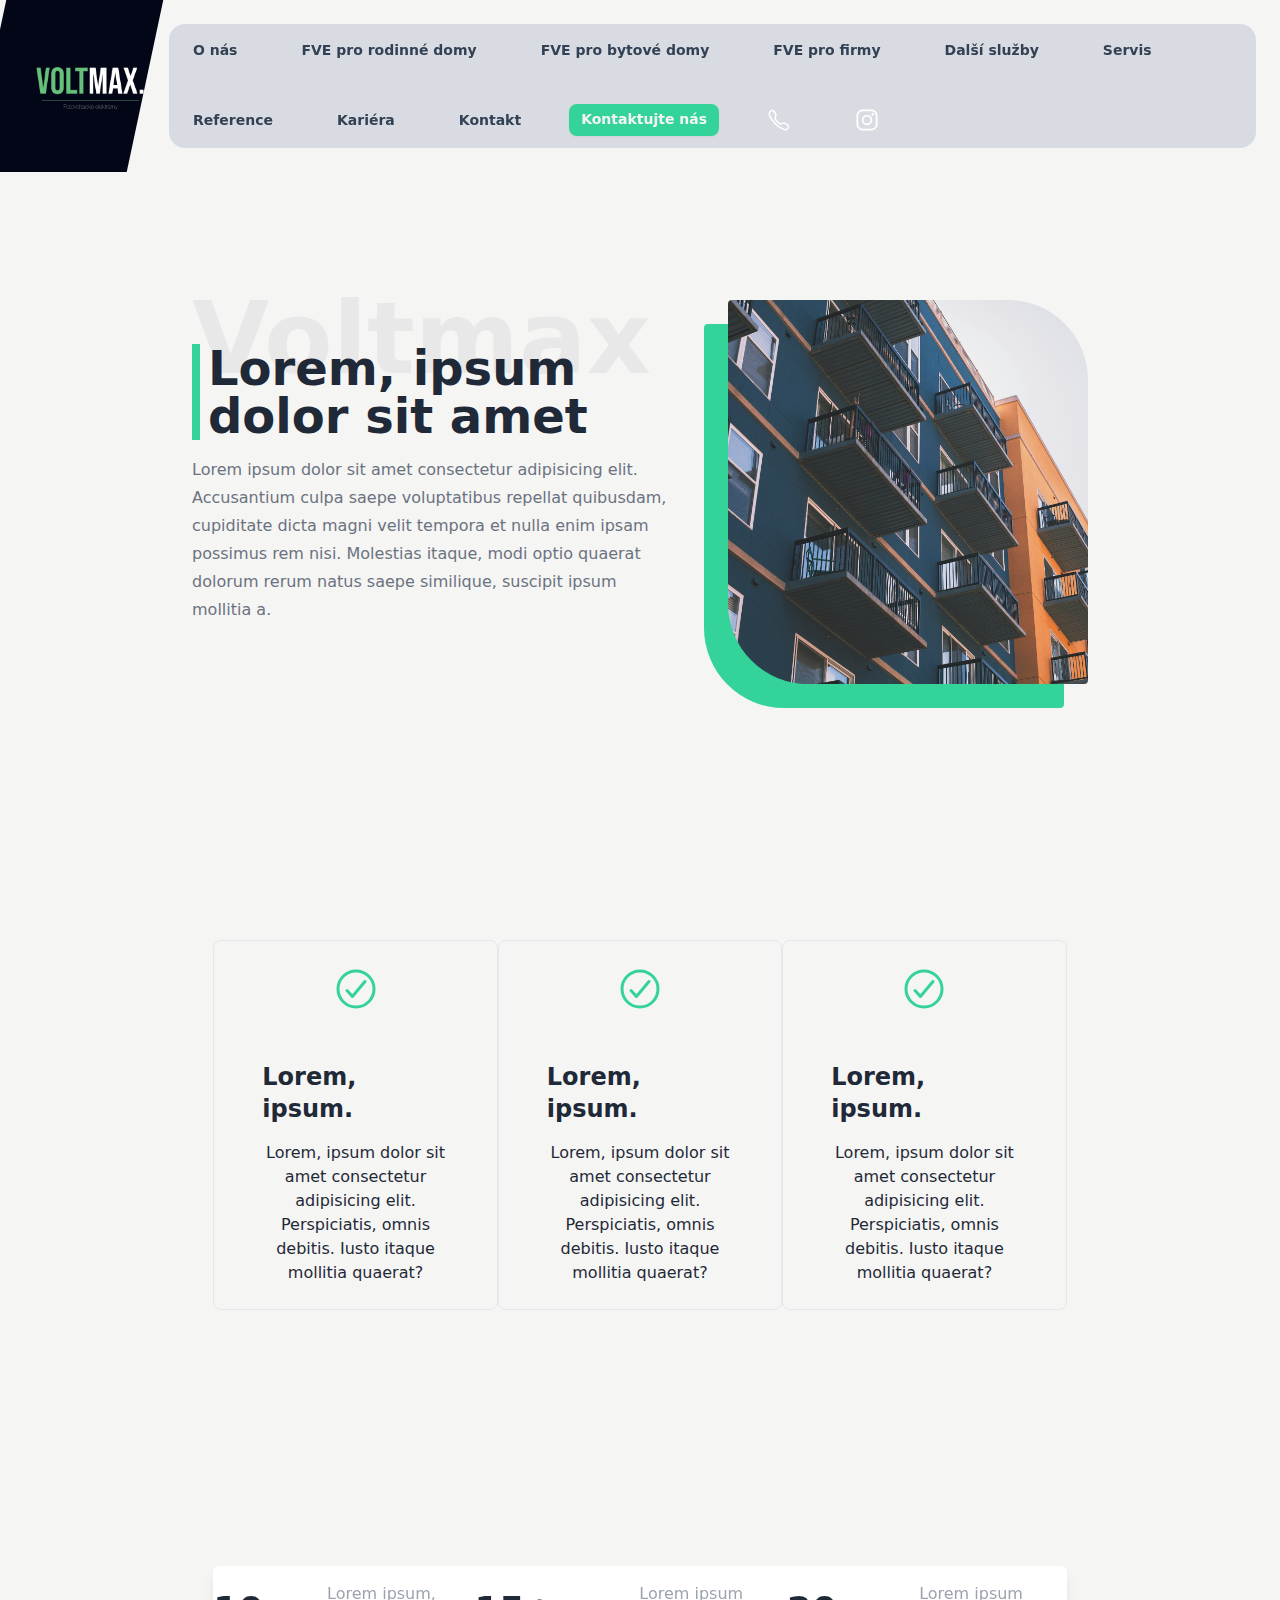
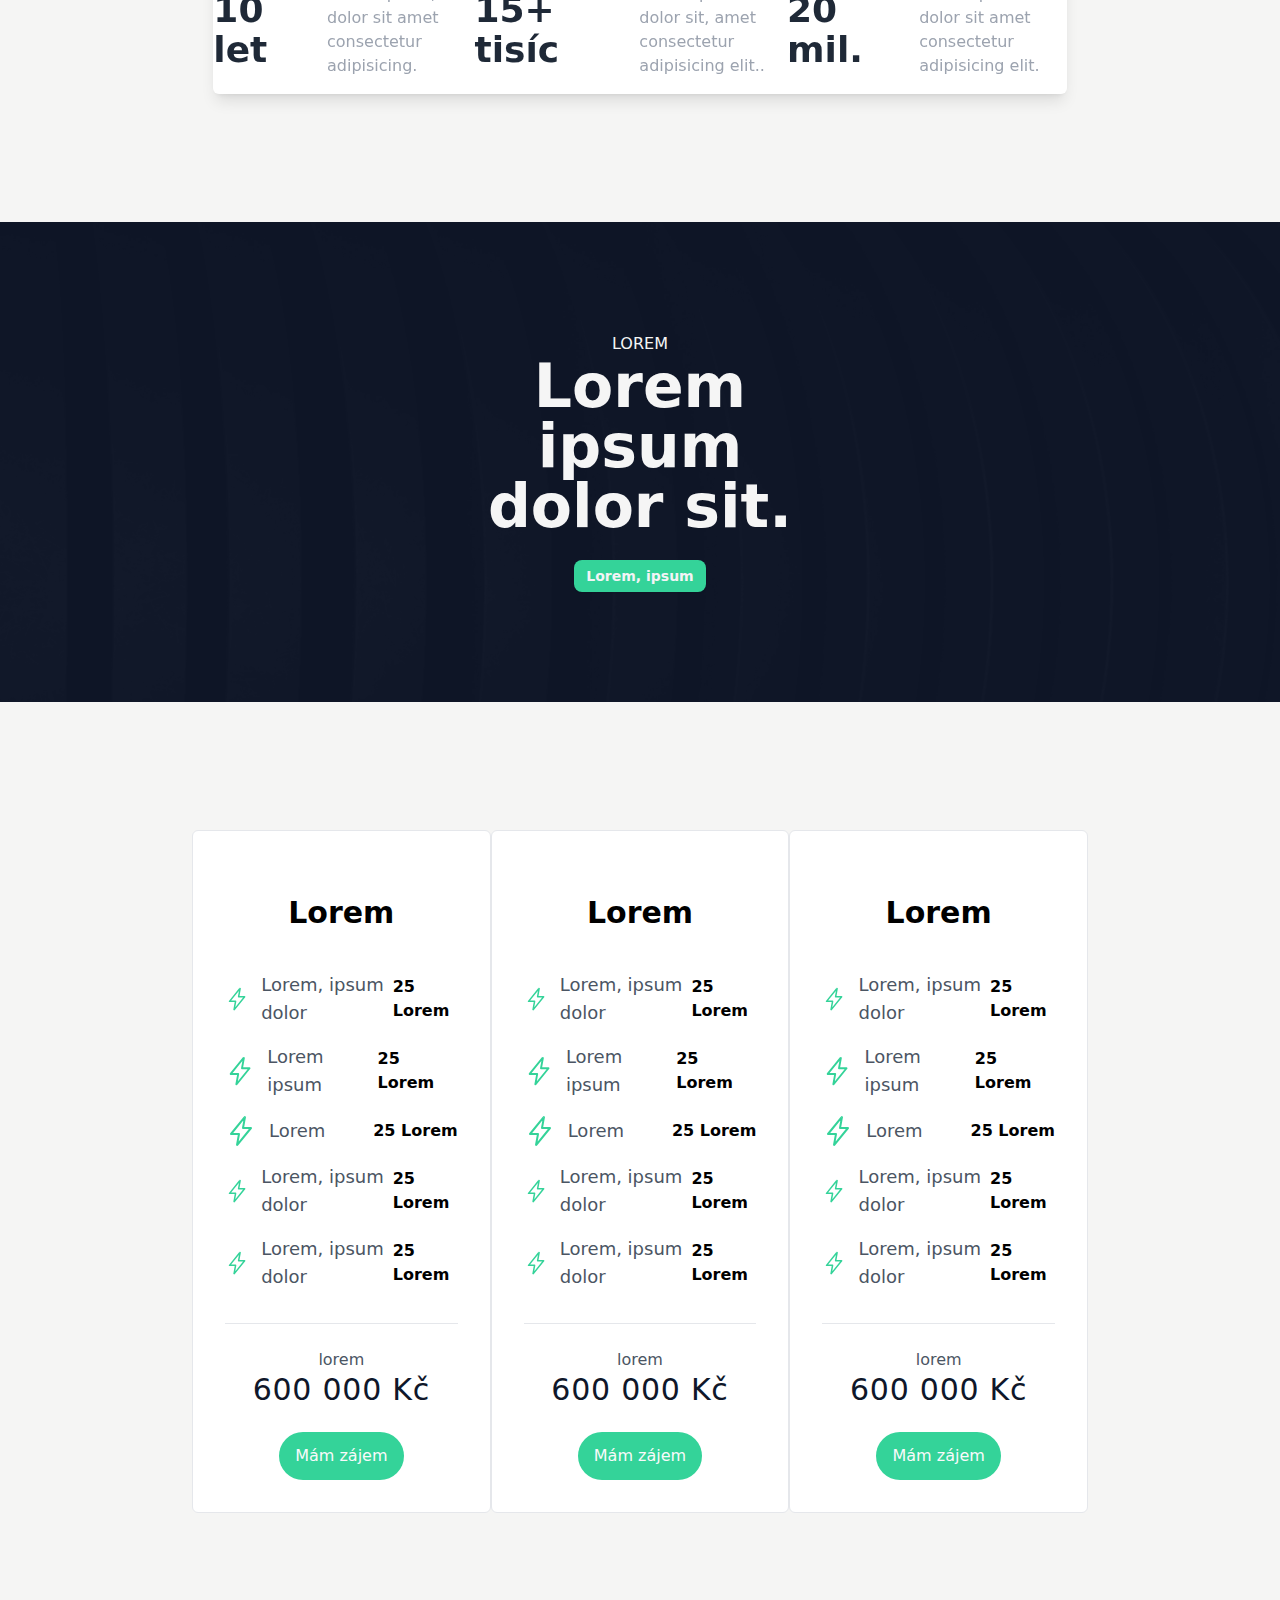
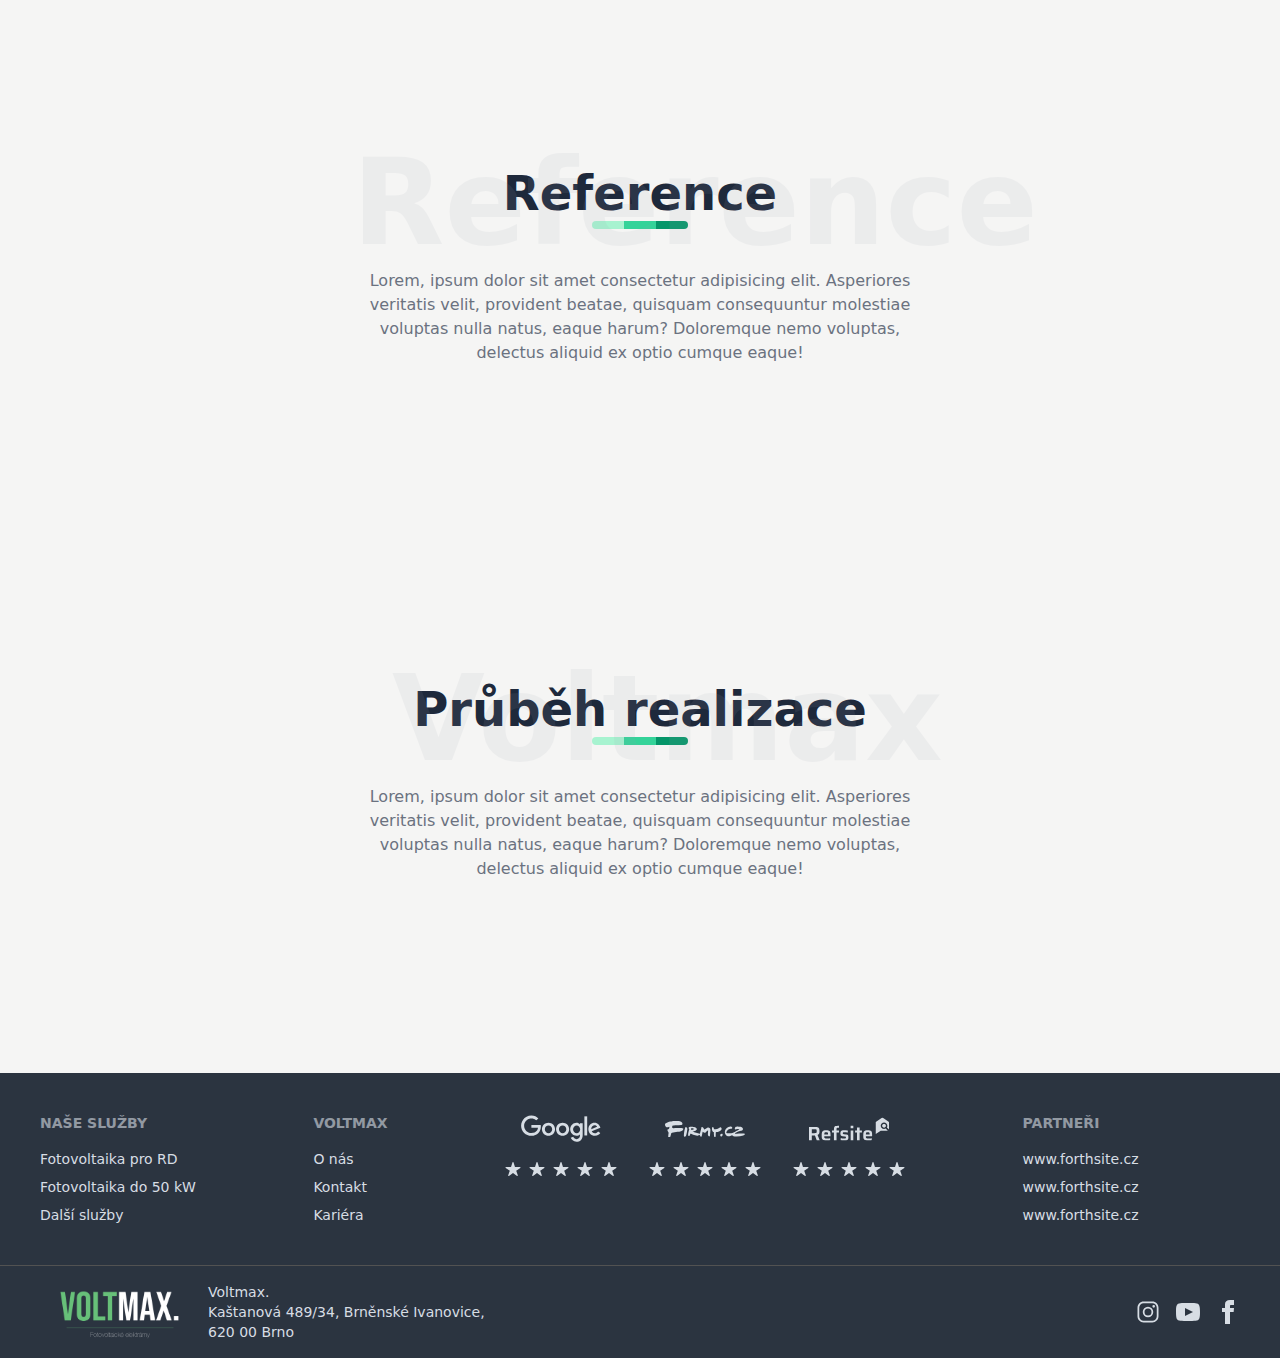
==== commit 481759d1: "Add files via upload" ====
--- a/view.html
+++ b/view.html
@@ -5,7 +5,7 @@
     <meta http-equiv="X-UA-Compatible" content="IE=edge" />
     <meta name="viewport" content="width=device-width, initial-scale=1.0" />
     <title>Voltmax.cz</title>
-  <script defer src="viewe9bf3f40db954a858036.js"></script></head>
+  <script defer src="view819ed793d050ab54380c.js"></script></head>
   <style>
     #career::after {
   content: '';
@@ -123,7 +123,7 @@
         </div>
       </section>
       <section class="flex justify-center py-32">
-        <div class="flex w-2/3 justify-center rounded-md bg-white/20 shadow-lg backdrop-blur-sm py-4">
+        <div class="flex w-2/3 justify-center rounded-md bg-white shadow-lg backdrop-blur-sm py-4">
           <div class="flex gap-4 items-center mx-auto group cursor-default"> 
             <span class="font-semibold text-4xl duration-500 transition-all group-hover:text-emerald-400">10 let</span>
             <span class="w-44 font-thin text-gray-400">Lorem ipsum, dolor sit amet consectetur adipisicing.</span>
